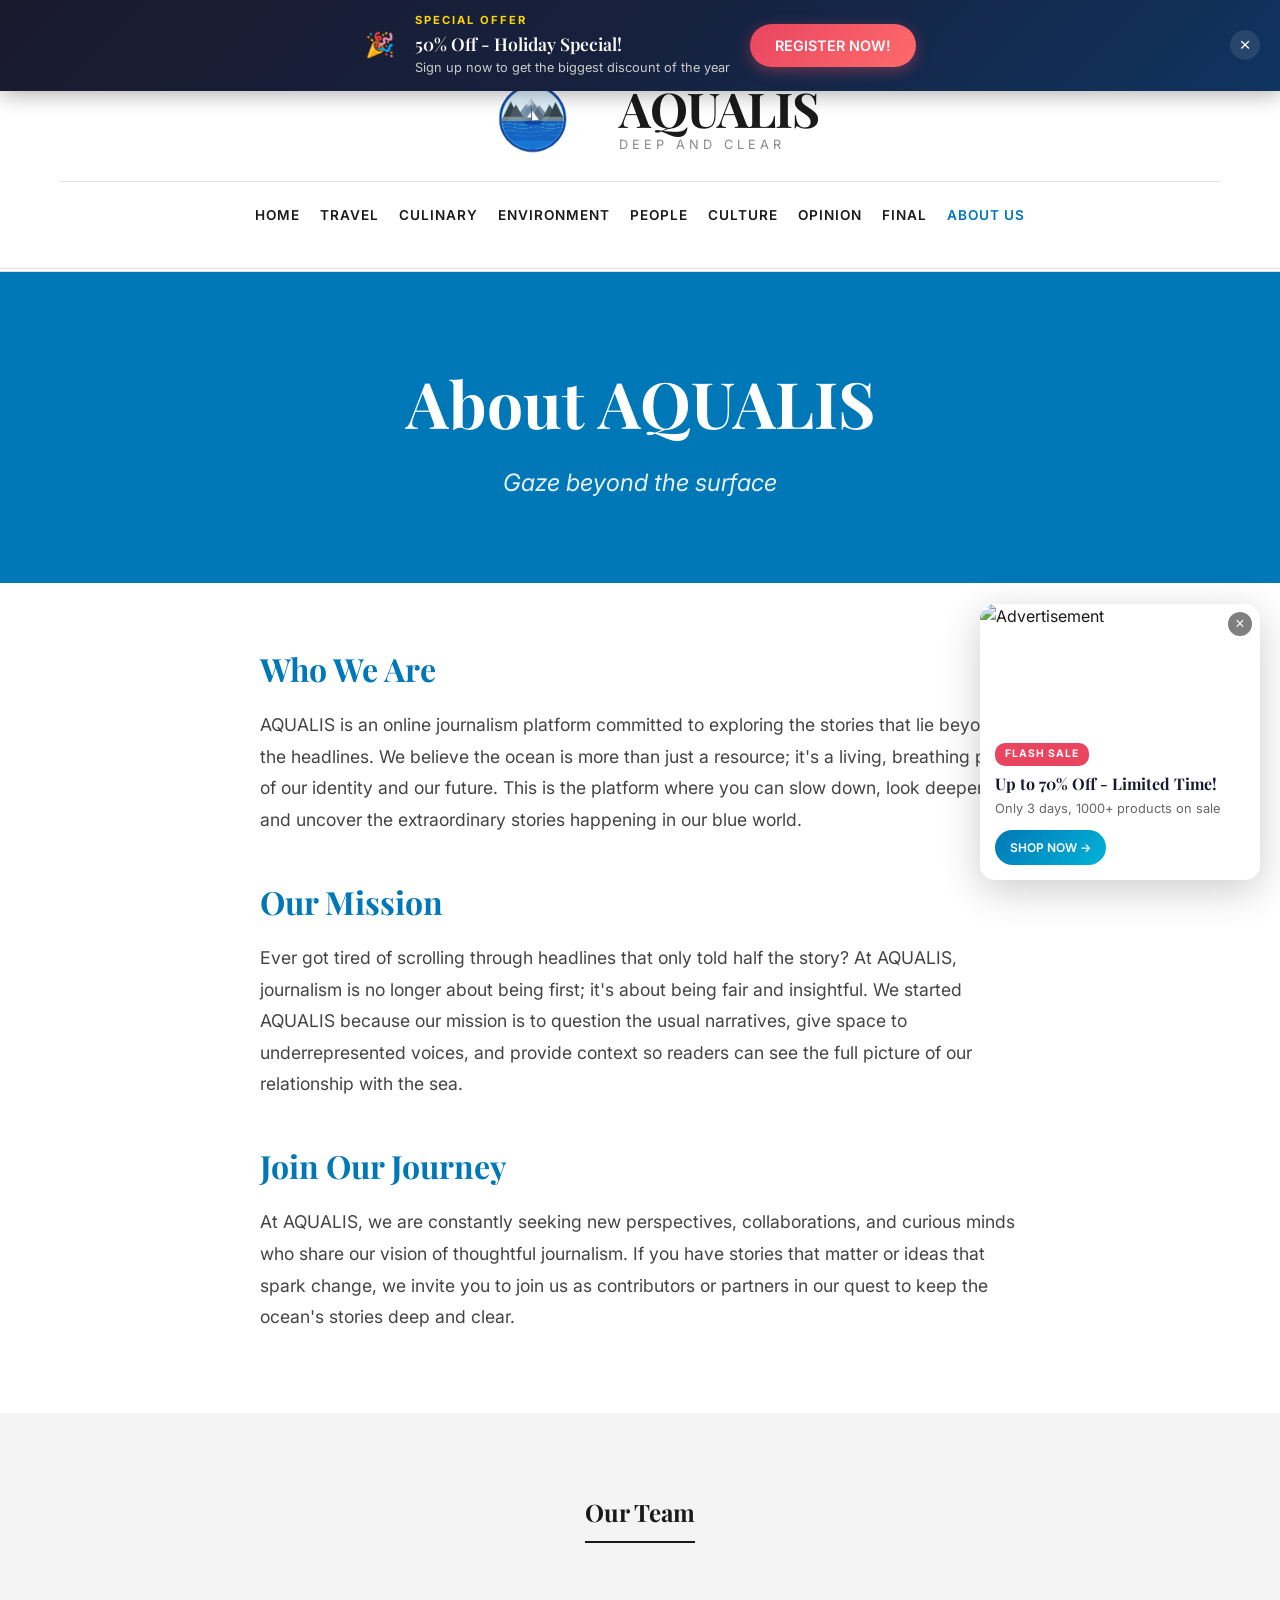
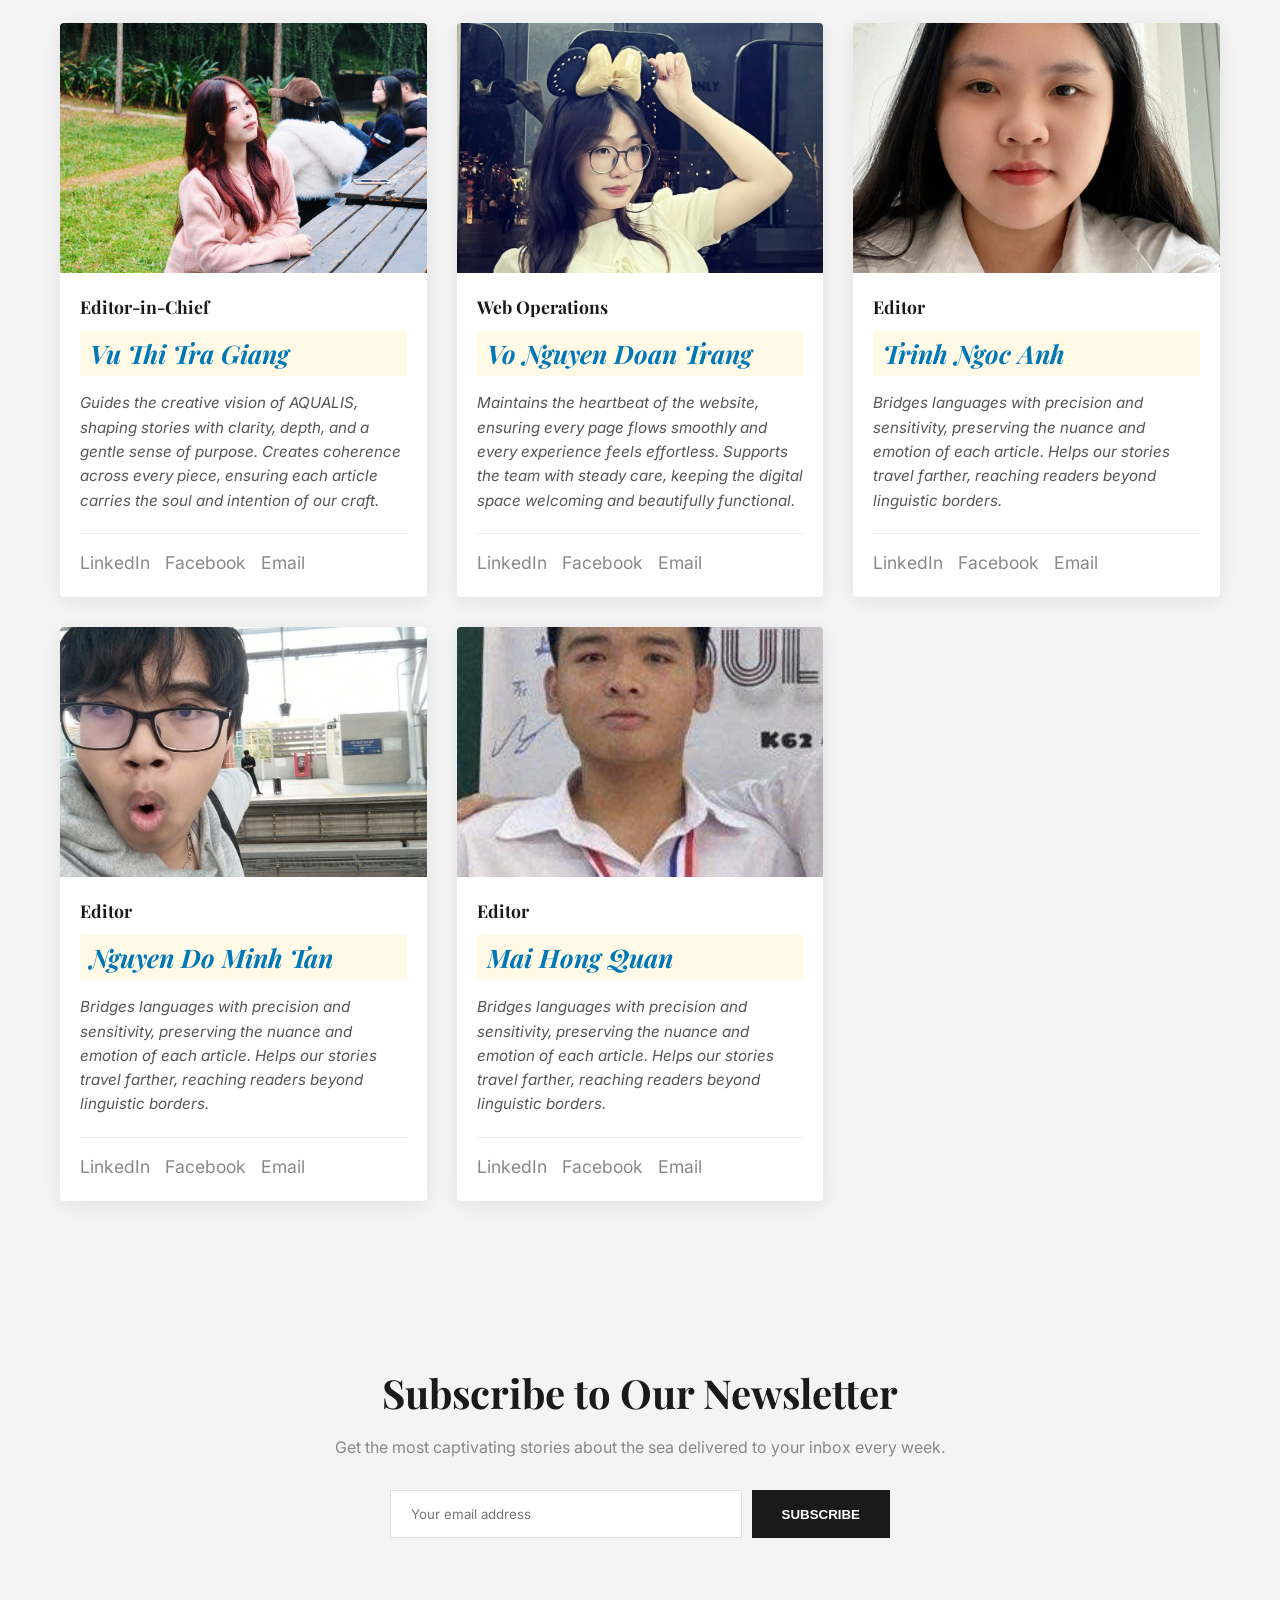
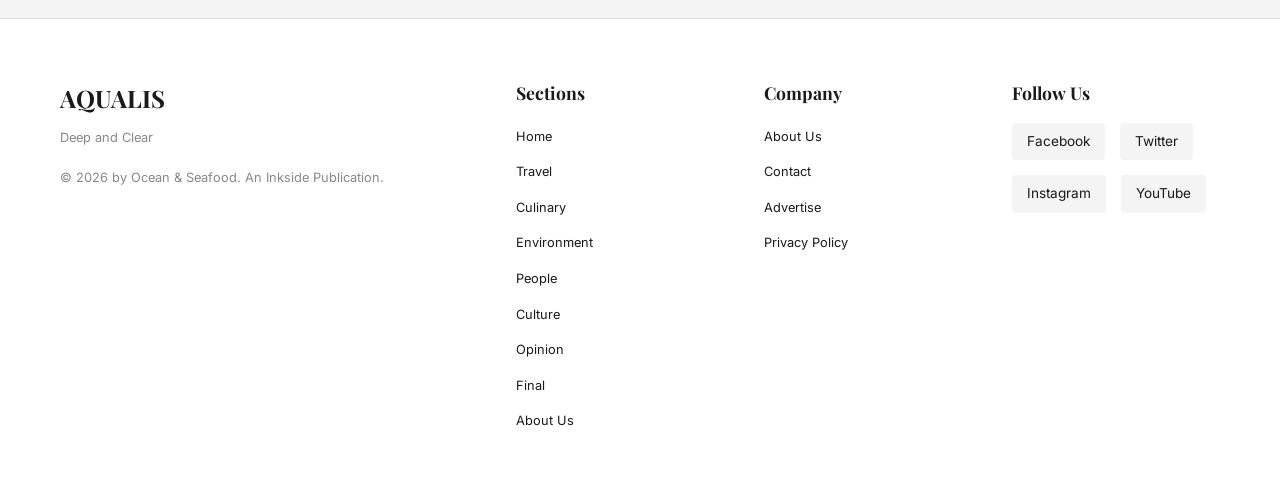
==== about.html @ 818fb588 "Initial commit" ====
<!DOCTYPE html>
<html lang="en">
<head>
    <meta charset="UTF-8">
    <meta name="viewport" content="width=device-width, initial-scale=1.0">
    <title>About Us | AQUALIS</title>
    <meta name="description" content="Learn about AQUALIS, our mission to explore the deep mysteries of the ocean, and the team behind the stories.">
    <link rel="preconnect" href="https://fonts.googleapis.com">
    <link rel="preconnect" href="https://fonts.gstatic.com" crossorigin>
    <link href="https://fonts.googleapis.com/css2?family=Inter:wght@300;400;600&family=Playfair+Display:ital,wght@0,400;0,700;1,400&display=swap" rel="stylesheet">
    <link rel="stylesheet" href="css/style.css">
    <link rel="stylesheet" href="css/ad-banner.css">
    <style>
        .about-hero {
            background-color: var(--accent-color);
            color: white;
            padding: 80px 0;
            text-align: center;
            margin-bottom: 60px;
        }
        .about-hero h1 {
            font-family: var(--font-serif);
            font-size: 4rem;
            margin-bottom: 10px;
        }
        .about-hero p {
            font-size: 1.5rem;
            opacity: 0.9;
            font-style: italic;
        }
        .about-content {
            max-width: 800px;
            margin: 0 auto 80px;
        }
        .about-section {
            margin-bottom: 40px;
        }
        .about-section h2 {
            font-family: var(--font-serif);
            font-size: 2rem;
            margin-bottom: 15px;
            color: var(--accent-color);
        }
        .about-section p {
            font-size: 1.1rem;
            line-height: 1.8;
            color: #444;
        }
        .team-section {
            background-color: var(--gray-light);
            padding: 80px 0;
            text-align: center;
        }
        .team-grid {
            display: grid;
            grid-template-columns: repeat(3, 1fr);
            gap: 30px;
            margin-top: 50px;
        }
        .team-card {
            background: white;
            padding: 0;
            border-radius: 4px;
            box-shadow: 0 4px 20px rgba(0,0,0,0.08);
            overflow: hidden;
            text-align: left;
            display: flex;
            flex-direction: column;
        }
        .team-image {
            width: 100%;
            height: 250px;
            border-radius: 0;
            margin: 0;
            border: none;
            overflow: hidden;
        }
        .team-image img {
            width: 100%;
            height: 100%;
            object-fit: cover;
            transition: transform 0.5s ease;
        }
        .team-card:hover .team-image img {
            transform: scale(1.05);
        }
        .team-info {
            padding: 20px;
            flex-grow: 1;
            display: flex;
            flex-direction: column;
        }
        .team-card .role {
            font-size: 1.1rem;
            font-weight: 700;
            color: #1a1a1a;
            margin-bottom: 10px;
            font-family: var(--font-serif);
        }
        .team-card .name {
            font-family: 'Playfair Display', serif;
            font-style: italic;
            font-size: 1.6rem;
            color: var(--accent-color);
            margin-bottom: 15px;
            background-color: #fff9e6;
            display: inline-block;
            padding: 2px 10px;
        }
        .team-card .description {
            font-size: 0.95rem;
            line-height: 1.6;
            color: #555;
            margin-bottom: 20px;
            font-style: italic;
        }
        .team-card .email {
            font-size: 0.85rem;
            color: var(--gray-medium);
            display: flex;
            align-items: center;
            gap: 8px;
            margin-top: 10px;
        }
        .team-social {
            display: flex;
            gap: 15px;
            margin-top: auto;
            padding-top: 15px;
            border-top: 1px solid #eee;
        }
        .team-social a {
            color: var(--gray-medium);
            font-size: 1.1rem;
            transition: color 0.3s;
        }
        .team-social a:hover {
            color: var(--accent-color);
        }

        @media (max-width: 992px) {
            .team-grid {
                grid-template-columns: repeat(2, 1fr);
            }
        }
        @media (max-width: 768px) {
            .team-grid {
                grid-template-columns: 1fr;
            }
        }
    </style>
</head>
<body>
    <!-- AD BANNER FLOATING TOP -->
    <div class="ad-banner-float" id="adBannerTop">
        <span class="ad-icon">🎉</span>
        <div class="ad-text">
            <span class="ad-tag">Special Offer</span>
            <span class="ad-headline">50% Off - Holiday Special!</span>
            <span class="ad-description">Sign up now to get the biggest discount of the year</span>
        </div>
        <a href="https://farmersmarket.vn/collections/vendors?q=ocean-food" target="_blank" class="ad-link">REGISTER NOW!</a>
        <button class="close-ad" onclick="document.getElementById('adBannerTop').style.display='none'">&times;</button>
    </div>

    <!-- ... top-bar and header remain same ... -->
    <div class="top-bar">
        <div class="container">
            <div class="date-time" id="current-date-time">
                May 5, 2026 | 10:10 AM
            </div>
            <div class="top-links">
                <a href="#">Log In</a>
                <a href="#">Subscribe</a>
            </div>
        </div>
    </div>

    <header>
        <div class="container">
            <div class="logo">
                <div class="logo-container">
                    <img src="logo.png" alt="AQUALIS Logo" class="logo-img">
                    <div class="logo-text">
                        <span class="logo-title">AQUALIS</span>
                        <span class="logo-subtitle">DEEP AND CLEAR</span>
                    </div>
                </div>
            </div>
            <nav id="main-nav">
                <ul>
                    <li><a href="index.html">HOME</a></li>
                    <li><a href="travel.html">TRAVEL</a></li>
                    <li><a href="culinary.html">CULINARY</a></li>
                    <li><a href="environment.html">ENVIRONMENT</a></li>
                    <li><a href="people.html">PEOPLE</a></li>
                    <li><a href="culture.html">CULTURE</a></li>
                    <li><a href="opinion.html">OPINION</a></li>
                    <li><a href="sea_seafood.html">FINAL</a></li>
                    <li><a href="about.html" class="active">ABOUT US</a></li>
                </ul>
            </nav>
        </div>
    </header>

    <main>
        <section class="about-hero">
            <div class="container">
                <h1>About AQUALIS</h1>
                <p>Gaze beyond the surface</p>
            </div>
        </section>

        <section class="container about-content">
            <div class="about-section">
                <h2>Who We Are</h2>
                <p>AQUALIS is an online journalism platform committed to exploring the stories that lie beyond the headlines. We believe the ocean is more than just a resource; it's a living, breathing part of our identity and our future. This is the platform where you can slow down, look deeper, and uncover the extraordinary stories happening in our blue world.</p>
            </div>

            <div class="about-section">
                <h2>Our Mission</h2>
                <p>Ever got tired of scrolling through headlines that only told half the story? At AQUALIS, journalism is no longer about being first; it's about being fair and insightful. We started AQUALIS because our mission is to question the usual narratives, give space to underrepresented voices, and provide context so readers can see the full picture of our relationship with the sea.</p>
            </div>

            <div class="about-section">
                <h2>Join Our Journey</h2>
                <p>At AQUALIS, we are constantly seeking new perspectives, collaborations, and curious minds who share our vision of thoughtful journalism. If you have stories that matter or ideas that spark change, we invite you to join us as contributors or partners in our quest to keep the ocean's stories deep and clear.</p>
            </div>
        </section>

        <section class="team-section">
            <div class="container">
                <h2 class="section-title">Our Team</h2>
                <div class="team-grid">
                    <!-- Member 1 -->
                    <div class="team-card">
                        <div class="team-image">
                            <img src="z7792811495625_8df5504dca3ac0a0e0105770a482c6fb.jpg" alt="Vu Thi Tra Giang">
                        </div>
                        <div class="team-info">
                            <p class="role">Editor-in-Chief</p>
                            <h3 class="name">Vu Thi Tra Giang</h3>
                            <p class="description">Guides the creative vision of AQUALIS, shaping stories with clarity, depth, and a gentle sense of purpose. Creates coherence across every piece, ensuring each article carries the soul and intention of our craft.</p>
                            <div class="team-social">
                                <a href="#" title="LinkedIn">LinkedIn</a>
                                <a href="#" title="Facebook">Facebook</a>
                                <a href="mailto:vuthitragiang@example.com" title="Email">Email</a>
                            </div>
                        </div>
                    </div>
                    <!-- Member 2 -->
                    <div class="team-card">
                        <div class="team-image">
                            <img src="z7792811489590_c745803e6c28c699e1d181a22738aabf.jpg" alt="Vo Nguyen Doan Trang">
                        </div>
                        <div class="team-info">
                            <p class="role">Web Operations</p>
                            <h3 class="name">Vo Nguyen Doan Trang</h3>
                            <p class="description">Maintains the heartbeat of the website, ensuring every page flows smoothly and every experience feels effortless. Supports the team with steady care, keeping the digital space welcoming and beautifully functional.</p>
                            <div class="team-social">
                                <a href="#" title="LinkedIn">LinkedIn</a>
                                <a href="#" title="Facebook">Facebook</a>
                                <a href="mailto:vonguyendoantrang@example.com" title="Email">Email</a>
                            </div>
                        </div>
                    </div>
                    <!-- Member 3 -->
                    <div class="team-card">
                        <div class="team-image">
                            <img src="z7792811481584_265d3a0960df9849e5de818de64fdc76.jpg" alt="Trinh Ngoc Anh">
                        </div>
                        <div class="team-info">
                            <p class="role">Editor</p>
                            <h3 class="name">Trinh Ngoc Anh</h3>
                            <p class="description">Bridges languages with precision and sensitivity, preserving the nuance and emotion of each article. Helps our stories travel farther, reaching readers beyond linguistic borders.</p>
                            <div class="team-social">
                                <a href="#" title="LinkedIn">LinkedIn</a>
                                <a href="#" title="Facebook">Facebook</a>
                                <a href="mailto:trinhngocanh@example.com" title="Email">Email</a>
                            </div>
                        </div>
                    </div>
                    <!-- Member 4 -->
                    <div class="team-card">
                        <div class="team-image">
                            <img src="z7792811438006_f6ef20c4a34c73f26a1d4018d95a0bab.jpg" alt="Nguyen Do Minh Tan">
                        </div>
                        <div class="team-info">
                            <p class="role">Editor</p>
                            <h3 class="name">Nguyen Do Minh Tan</h3>
                            <p class="description">Bridges languages with precision and sensitivity, preserving the nuance and emotion of each article. Helps our stories travel farther, reaching readers beyond linguistic borders.</p>
                            <div class="team-social">
                                <a href="#" title="LinkedIn">LinkedIn</a>
                                <a href="#" title="Facebook">Facebook</a>
                                <a href="mailto:nguyendominhtan1008@gmail.com" title="Email">Email</a>
                            </div>
                        </div>
                    </div>
                    <!-- Member 5 -->
                    <div class="team-card">
                        <div class="team-image">
                            <img src="z7792811382922_4a0a0a67592ca86f84fe98f13cdc219f.jpg" alt="Mai Hong Quan">
                        </div>
                        <div class="team-info">
                            <p class="role">Editor</p>
                            <h3 class="name">Mai Hong Quan</h3>
                            <p class="description">Bridges languages with precision and sensitivity, preserving the nuance and emotion of each article. Helps our stories travel farther, reaching readers beyond linguistic borders.</p>
                            <div class="team-social">
                                <a href="#" title="LinkedIn">LinkedIn</a>
                                <a href="#" title="Facebook">Facebook</a>
                                <a href="mailto:Godiemadafaka9@gmail.com" title="Email">Email</a>
                            </div>
                        </div>
                    </div>
                </div>
            </div>
        </section>
    </main>

    <section class="newsletter">
        <div class="container">
            <h3>Subscribe to Our Newsletter</h3>
            <p>Get the most captivating stories about the sea delivered to your inbox every week.</p>
            <form id="subscribe-form">
                <input type="email" placeholder="Your email address" required>
                <button type="submit">SUBSCRIBE</button>
            </form>
        </div>
    </section>

    <footer>
        <div class="container">
            <div class="footer-grid">
                <div class="footer-about">
                    <h2>AQUALIS</h2>
                    <p>Deep and Clear</p>
                    <p class="copyright">© 2026 by Ocean & Seafood. An Inkside Publication.</p>
                </div>
                <div class="footer-nav">
                    <h4>Sections</h4>
                    <ul>
                        <li><a href="index.html">Home</a></li>
                        <li><a href="travel.html">Travel</a></li>
                        <li><a href="culinary.html">Culinary</a></li>
                        <li><a href="environment.html">Environment</a></li>
                        <li><a href="people.html">People</a></li>
                        <li><a href="culture.html">Culture</a></li>
                        <li><a href="opinion.html">Opinion</a></li>
                        <li><a href="sea_seafood.html">Final</a></li>
                        <li><a href="about.html">About Us</a></li>
                    </ul>
                </div>
                <div class="footer-nav">
                    <h4>Company</h4>
                    <ul>
                        <li><a href="about.html">About Us</a></li>
                        <li><a href="#">Contact</a></li>
                        <li><a href="#">Advertise</a></li>
                        <li><a href="#">Privacy Policy</a></li>
                    </ul>
                </div>
                <div class="footer-social">
                    <h4>Follow Us</h4>
                    <div class="social-links">
                        <a href="#">Facebook</a>
                        <a href="#">Twitter</a>
                        <a href="#">Instagram</a>
                        <a href="#">YouTube</a>
                    </div>
                </div>
            </div>
        </div>
    </footer>

    <!-- FLOATING AD CARD -->
    <div class="ad-floating-card" id="adFloatingCard">
        <button class="close-card" onclick="document.getElementById('adFloatingCard').style.display='none'">&times;</button>
        <img src="https://images.unsplash.com/photo-1507525428034-b723cf961d3e?w=500&q=80" alt="Advertisement" class="ad-card-image">
        <div class="ad-card-content">
            <span class="ad-card-label">Flash Sale</span>
            <h4 class="ad-card-title">Up to 70% Off - Limited Time!</h4>
            <p class="ad-card-text">Only 3 days, 1000+ products on sale</p>
            <a href="https://farmersmarket.vn/collections/vendors?q=ocean-food" target="_blank" class="ad-card-cta">SHOP NOW →</a>
        </div>
    </div>

    <script src="script.js"></script>
</body>
</html>
---- css/style.css ----
/* ==========================================
   BASE STYLES - Shared across all pages
   ========================================== */

:root {
    --bg-color: #ffffff;
    --text-color: #1a1a1a;
    --accent-color: #0077b6;
    --gray-light: #f4f4f4;
    --gray-medium: #888888;
    --border-color: #e0e0e0;
    --font-serif: 'Playfair Display', serif;
    --font-sans: 'Inter', sans-serif;
}

* {
    margin: 0;
    padding: 0;
    box-sizing: border-box;
}

body {
    font-family: var(--font-sans);
    background-color: var(--bg-color);
    color: var(--text-color);
    line-height: 1.6;
    overflow-x: hidden;
}

.container {
    max-width: 1200px;
    margin: 0 auto;
    padding: 0 20px;
}

a {
    text-decoration: none;
    color: inherit;
    transition: color 0.3s ease;
}

a:hover {
    color: var(--accent-color);
}

img {
    width: 100%;
    height: auto;
    display: block;
}

ul {
    list-style: none;
}

/* Top Bar */
.top-bar {
    border-bottom: 1px solid var(--border-color);
    padding: 10px 0;
    font-size: 0.8rem;
    text-transform: uppercase;
    letter-spacing: 1px;
}

.top-bar .container {
    display: flex;
    justify-content: space-between;
}

.top-links a {
    margin-left: 20px;
}

/* Header */
header {
    padding: 40px 0;
    border-bottom: 4px double var(--border-color);
    text-align: center;
}

.logo h1 {
    font-family: var(--font-serif);
    font-size: 4rem;
    font-weight: 700;
    letter-spacing: -2px;
    margin-bottom: 5px;
}

.logo h1 a {
    color: var(--text-color);
}

.logo h1 a:hover {
    color: var(--accent-color);
}

.logo img {
    max-height: 80px;
    width: auto;
}

.logo .subtitle {
    font-size: 0.9rem;
    letter-spacing: 4px;
    color: var(--gray-medium);
    margin-bottom: 30px;
}

.logo-container {
    display: flex;
    align-items: center;
    justify-content: center;
    gap: 15px;
    margin-bottom: 20px;
}

.logo-img {
    height: 100px;
    width: auto;
}

.logo-text {
    display: flex;
    flex-direction: column;
    align-items: flex-start;
    text-align: left;
}

.logo-title {
    font-family: var(--font-serif);
    font-size: 3rem;
    font-weight: 700;
    line-height: 0.9;
    letter-spacing: -1px;
    color: var(--text-color);
}

.logo-subtitle {
    font-family: var(--font-sans);
    font-size: 0.8rem;
    font-weight: 400;
    letter-spacing: 4px;
    color: var(--gray-medium);
    margin-top: 5px;
}

nav ul {
    list-style: none;
    display: flex;
    justify-content: center;
    gap: 20px;
    border-top: 1px solid var(--border-color);
    padding-top: 20px;
    flex-wrap: wrap;
}

nav ul li a {
    font-size: 0.85rem;
    font-weight: 600;
    letter-spacing: 1px;
}

nav ul li a.active {
    color: var(--accent-color);
}

nav ul li a:hover {
    color: var(--accent-color);
}

/* Hero Section */
.hero {
    padding: 40px 0;
}

.featured-main {
    display: grid;
    grid-template-columns: 1.5fr 1fr;
    gap: 40px;
    align-items: center;
}

.image-wrapper {
    overflow: hidden;
    position: relative;
    background: #f0f0f0;
}

.image-wrapper img {
    width: 100%;
    height: 100%;
    object-fit: cover;
    transition: transform 0.8s cubic-bezier(0.2, 1, 0.3, 1);
}

.image-wrapper:hover img {
    transform: scale(1.05);
}

.featured-main h2 {
    font-family: var(--font-serif);
    font-size: 2.8rem;
    line-height: 1.1;
    margin: 15px 0;
}

.featured-main h2 a:hover {
    color: var(--accent-color);
}

.category {
    font-weight: 600;
    font-size: 0.75rem;
    color: var(--accent-color);
    letter-spacing: 2px;
    text-transform: uppercase;
}

.meta {
    font-size: 0.85rem;
    color: var(--gray-medium);
    margin-bottom: 15px;
}

.excerpt {
    font-size: 1.05rem;
    color: #444;
}

.read-more {
    display: inline-block;
    margin-top: 20px;
    font-weight: 600;
    color: var(--accent-color);
}

.read-more:hover {
    text-decoration: underline;
}

/* Section Title */
.section-title {
    font-family: var(--font-serif);
    font-size: 1.5rem;
    margin-bottom: 30px;
    padding-bottom: 10px;
    border-bottom: 2px solid var(--text-color);
    display: inline-block;
}

/* News Item */
.news-item {
    display: flex;
    gap: 20px;
    margin-bottom: 40px;
}

.news-item .image-wrapper {
    flex: 0 0 200px;
    height: 150px;
}

.news-item h4 {
    font-family: var(--font-serif);
    font-size: 1.4rem;
    line-height: 1.3;
    margin: 10px 0;
}

.news-item h4 a:hover {
    color: var(--accent-color);
}

.news-item .summary {
    font-size: 0.95rem;
    color: var(--gray-medium);
    margin-top: 10px;
}

/* Newsletter */
.newsletter {
    background-color: var(--gray-light);
    padding: 80px 0;
    text-align: center;
}

.newsletter h3 {
    font-family: var(--font-serif);
    font-size: 2.5rem;
    margin-bottom: 10px;
}

.newsletter p {
    margin-bottom: 30px;
    color: var(--gray-medium);
}

#subscribe-form {
    display: flex;
    justify-content: center;
    gap: 10px;
    max-width: 500px;
    margin: 0 auto;
}

#subscribe-form input {
    flex: 1;
    padding: 15px 20px;
    border: 1px solid var(--border-color);
    font-family: var(--font-sans);
}

#subscribe-form button {
    padding: 15px 30px;
    background-color: var(--text-color);
    color: white;
    border: none;
    font-weight: 600;
    cursor: pointer;
    transition: background 0.3s;
}

#subscribe-form button:hover {
    background-color: var(--accent-color);
}

/* Footer */
footer {
    padding: 60px 0;
    border-top: 1px solid var(--border-color);
}

.footer-grid {
    display: grid;
    grid-template-columns: 2fr 1fr 1fr 1fr;
    gap: 40px;
}

.footer-about h2 {
    font-family: var(--font-serif);
    font-size: 1.5rem;
    margin-bottom: 10px;
}

.footer-about p {
    font-size: 0.8rem;
    color: var(--gray-medium);
}

.footer-about .copyright {
    margin-top: 20px;
    font-size: 0.8rem;
    color: var(--gray-medium);
}

.footer-nav h4,
.footer-social h4 {
    font-family: var(--font-serif);
    font-size: 1.1rem;
    margin-bottom: 15px;
}

.footer-nav ul {
    list-style: none;
}

.footer-nav ul li {
    margin-bottom: 10px;
}

.footer-nav ul li a {
    font-size: 0.8rem;
}

.footer-nav ul li a:hover {
    color: var(--accent-color);
}

.social-links {
    display: flex;
    gap: 15px;
    flex-wrap: wrap;
}

.social-links a {
    padding: 8px 15px;
    background: var(--gray-light);
    border-radius: 4px;
    font-size: 0.85rem;
    transition: all 0.3s;
}

.social-links a:hover {
    background: var(--accent-color);
    color: white;
}

/* Section Intro */
.section-intro {
    text-align: center;
    padding: 60px 0;
    border-bottom: 1px solid var(--border-color);
    margin-bottom: 60px;
}

.section-main-title {
    font-family: var(--font-serif);
    font-size: 3rem;
    margin-bottom: 20px;
    letter-spacing: -1px;
}

.section-intro p {
    font-size: 1.2rem;
    color: var(--gray-medium);
    max-width: 800px;
    margin: 0 auto;
    line-height: 1.8;
}

/* Read Link */
.read-link {
    color: var(--accent-color);
    font-weight: 600;
    font-size: 0.9rem;
    display: inline-block;
}

.read-link:hover {
    text-decoration: underline;
}

/* Article View - Shared across all pages */
#article-view {
    padding-bottom: 60px;
}

.article-detail {
    padding: 60px 0;
    max-width: 800px;
    margin: 0 auto;
}

.article-header {
    text-align: center;
    margin-bottom: 50px;
}

.article-header h1 {
    font-family: var(--font-serif);
    font-size: 3.5rem;
    line-height: 1.1;
    margin: 20px 0;
}

.article-meta {
    font-size: 0.9rem;
    color: var(--gray-medium);
    text-transform: uppercase;
    letter-spacing: 1px;
}

.article-hero-image {
    margin-top: 40px;
    height: 500px;
    overflow: hidden;
}

.article-hero-image img {
    width: 100%;
    height: 100%;
    object-fit: cover;
}

.article-body {
    font-size: 1.2rem;
    line-height: 1.8;
    color: #333;
}

.article-body p {
    margin-bottom: 30px;
}

.article-body .lead {
    font-size: 1.5rem;
    font-weight: 300;
    color: #111;
    border-left: 4px solid var(--accent-color);
    padding-left: 30px;
    margin-bottom: 40px;
}

.article-body h3 {
    font-family: var(--font-serif);
    font-size: 2rem;
    margin: 40px 0 20px;
}

.article-body blockquote {
    font-family: var(--font-serif);
    font-style: italic;
    font-size: 1.8rem;
    line-height: 1.4;
    margin: 50px 0;
    color: var(--accent-color);
    text-align: center;
    padding: 0 40px;
}

.article-gallery {
    display: grid;
    grid-template-columns: 1fr 1fr;
    gap: 20px;
    margin: 50px 0;
}

.article-gallery img {
    width: 100%;
    height: 300px;
    object-fit: cover;
}

.article-footer {
    padding: 40px 0;
    border-top: 1px solid var(--border-color);
    border-bottom: 1px solid var(--border-color);
    margin-bottom: 60px;
    display: flex;
    justify-content: space-between;
    align-items: center;
}

.tags span {
    display: inline-block;
    background: var(--gray-light);
    padding: 5px 15px;
    font-size: 0.8rem;
    margin-right: 10px;
    border-radius: 20px;
}

.share-buttons {
    display: flex;
    align-items: center;
    gap: 15px;
}

.share-buttons p {
    margin-bottom: 0;
}

.share-buttons button {
    padding: 8px 15px;
    border: 1px solid var(--border-color);
    background: none;
    cursor: pointer;
    font-size: 0.8rem;
    transition: all 0.3s;
}

.share-buttons button:hover {
    background: var(--accent-color);
    color: white;
    border-color: var(--accent-color);
}

/* Comments Section */
.comments-section {
    padding-top: 40px;
}

.comments-section h3 {
    font-family: var(--font-serif);
    font-size: 2rem;
    margin-bottom: 30px;
}

.comment-list {
    margin-bottom: 50px;
}

.comment {
    padding: 20px;
    border-bottom: 1px solid #eee;
}

.comment-header {
    display: flex;
    justify-content: space-between;
    margin-bottom: 10px;
}

.username {
    font-weight: 600;
    font-size: 0.9rem;
}

.comment-header .date {
    font-size: 0.8rem;
    color: var(--gray-medium);
}

.comment-text {
    font-size: 0.95rem;
    line-height: 1.6;
}

.add-comment {
    background: var(--gray-light);
    padding: 40px;
}

.add-comment h4 {
    font-family: var(--font-serif);
    font-size: 1.5rem;
    margin-bottom: 20px;
}

.form-group {
    margin-bottom: 20px;
}

.form-group input, 
.form-group textarea {
    width: 100%;
    padding: 15px;
    border: 1px solid var(--border-color);
    font-family: var(--font-sans);
    font-size: 1rem;
}

.form-group input:focus,
.form-group textarea:focus {
    outline: none;
    border-color: var(--accent-color);
}

.btn-submit {
    background: var(--text-color);
    color: white;
    padding: 15px 30px;
    border: none;
    font-weight: 600;
    cursor: pointer;
    transition: background 0.3s;
}

.btn-submit:hover {
    background: var(--accent-color);
}

/* Article View Responsive */
@media (max-width: 768px) {
    .article-header h1 {
        font-size: 2.5rem;
    }
    
    .article-gallery {
        grid-template-columns: 1fr;
    }
    
    .article-footer {
        flex-direction: column;
        gap: 20px;
        align-items: flex-start;
    }
}

@media (max-width: 600px) {
    .article-body blockquote {
        font-size: 1.3rem;
        padding: 0 20px;
    }
}

/* Utility */
.hidden {
    display: none !important;
}

/* Responsive */
@media (max-width: 992px) {
    .footer-grid {
        grid-template-columns: 1fr 1fr;
    }
    
    .footer-about {
        grid-column: span 2;
    }
}

@media (max-width: 768px) {
    .logo h1 {
        font-size: 2.5rem;
    }
    
    nav ul {
        gap: 15px;
        flex-wrap: wrap;
    }
    
    nav ul li a {
        font-size: 0.75rem;
    }
    
    .footer-grid {
        grid-template-columns: 1fr;
        gap: 30px;
    }
    
    .footer-about {
        grid-column: span 1;
    }
    
    .social-links {
        justify-content: flex-start;
    }
}

@media (max-width: 600px) {
    .featured-main {
        grid-template-columns: 1fr;
    }
    
    .footer-grid {
        grid-template-columns: 1fr;
    }
}
---- css/ad-banner.css ----
/* ==========================================
   AD BANNER STYLES - Shared across all pages
   ========================================== */

/* Floating Ad Banner (Top) */
.ad-banner-float {
    position: fixed;
    top: 0;
    left: 0;
    width: 100%;
    z-index: 9999;
    background: linear-gradient(135deg, #1a1a2e 0%, #16213e 50%, #0f3460 100%);
    color: white;
    padding: 12px 20px;
    display: flex;
    align-items: center;
    justify-content: center;
    gap: 20px;
    box-shadow: 0 4px 20px rgba(0, 0, 0, 0.3);
    animation: slideDown 0.5s ease-out;
}

@keyframes slideDown {
    from {
        transform: translateY(-100%);
        opacity: 0;
    }
    to {
        transform: translateY(0);
        opacity: 1;
    }
}

.ad-banner-float .ad-icon {
    font-size: 1.5rem;
    animation: pulse 2s infinite;
}

@keyframes pulse {
    0%, 100% { transform: scale(1); }
    50% { transform: scale(1.1); }
}

.ad-banner-float .ad-text {
    display: flex;
    flex-direction: column;
    align-items: flex-start;
}

.ad-banner-float .ad-tag {
    font-size: 0.7rem;
    color: #ffd700;
    text-transform: uppercase;
    letter-spacing: 2px;
    font-weight: 700;
}

.ad-banner-float .ad-headline {
    font-family: 'Playfair Display', serif;
    font-size: 1.1rem;
    font-weight: 600;
}

.ad-banner-float .ad-description {
    font-size: 0.8rem;
    color: #ccc;
    max-width: 500px;
}

.ad-banner-float .ad-link {
    background: linear-gradient(135deg, #e94560 0%, #ff6b6b 100%);
    color: white;
    padding: 10px 25px;
    border-radius: 25px;
    font-weight: 600;
    font-size: 0.9rem;
    text-decoration: none;
    transition: all 0.3s ease;
    box-shadow: 0 4px 15px rgba(233, 69, 96, 0.4);
    white-space: nowrap;
}

.ad-banner-float .ad-link:hover {
    transform: translateY(-2px);
    box-shadow: 0 6px 20px rgba(233, 69, 96, 0.6);
    background: linear-gradient(135deg, #ff6b6b 0%, #e94560 100%);
}

.ad-banner-float .close-ad {
    position: absolute;
    right: 20px;
    top: 50%;
    transform: translateY(-50%);
    background: rgba(255, 255, 255, 0.1);
    border: none;
    color: white;
    width: 30px;
    height: 30px;
    border-radius: 50%;
    cursor: pointer;
    font-size: 1.2rem;
    display: flex;
    align-items: center;
    justify-content: center;
    transition: all 0.3s ease;
}

.ad-banner-float .close-ad:hover {
    background: rgba(255, 255, 255, 0.2);
    transform: translateY(-50%) rotate(90deg);
}

/* Floating Ad Card (Bottom Right Corner) */
.ad-floating-card {
    position: fixed;
    bottom: 20px;
    right: 20px;
    width: 280px;
    background: white;
    border-radius: 15px;
    box-shadow: 0 10px 40px rgba(0, 0, 0, 0.2);
    overflow: hidden;
    z-index: 9998;
    animation: slideUp 0.5s ease-out;
    cursor: pointer;
}

@keyframes slideUp {
    from {
        transform: translateY(100%);
        opacity: 0;
    }
    to {
        transform: translateY(0);
        opacity: 1;
    }
}

.ad-floating-card:hover {
    transform: scale(1.02);
    box-shadow: 0 15px 50px rgba(0, 0, 0, 0.3);
}

.ad-floating-card .ad-card-image {
    width: 100%;
    height: 120px;
    object-fit: cover;
}

.ad-floating-card .ad-card-content {
    padding: 15px;
}

.ad-floating-card .ad-card-label {
    display: inline-block;
    background: #e94560;
    color: white;
    padding: 3px 10px;
    border-radius: 10px;
    font-size: 0.65rem;
    font-weight: 700;
    text-transform: uppercase;
    letter-spacing: 1px;
    margin-bottom: 8px;
}

.ad-floating-card .ad-card-title {
    font-family: 'Playfair Display', serif;
    font-size: 1rem;
    font-weight: 700;
    margin-bottom: 5px;
    color: #1a1a2e;
    line-height: 1.3;
}

.ad-floating-card .ad-card-text {
    font-size: 0.8rem;
    color: #666;
    margin-bottom: 10px;
}

.ad-floating-card .ad-card-cta {
    display: inline-block;
    background: linear-gradient(135deg, #0077b6 0%, #00b4d8 100%);
    color: white;
    padding: 8px 15px;
    border-radius: 20px;
    font-size: 0.75rem;
    font-weight: 600;
    text-decoration: none;
    transition: all 0.3s ease;
}

.ad-floating-card .ad-card-cta:hover {
    transform: scale(1.05);
}

.ad-floating-card .close-card {
    position: absolute;
    top: 8px;
    right: 8px;
    background: rgba(0, 0, 0, 0.5);
    border: none;
    color: white;
    width: 24px;
    height: 24px;
    border-radius: 50%;
    cursor: pointer;
    font-size: 1rem;
    display: flex;
    align-items: center;
    justify-content: center;
    transition: all 0.3s ease;
}

.ad-floating-card .close-card:hover {
    background: rgba(0, 0, 0, 0.8);
    transform: scale(1.1);
}

/* Inline Ad Banner */
.ad-inline-banner {
    margin: 40px 0;
    padding: 30px;
    background: linear-gradient(135deg, #667eea 0%, #764ba2 100%);
    border-radius: 15px;
    display: flex;
    align-items: center;
    justify-content: space-between;
    gap: 30px;
    position: relative;
    overflow: hidden;
}

.ad-inline-banner::before {
    content: '';
    position: absolute;
    top: -50%;
    left: -50%;
    width: 200%;
    height: 200%;
    background: radial-gradient(circle, rgba(255,255,255,0.1) 0%, transparent 70%);
    animation: shimmer 3s infinite;
}

@keyframes shimmer {
    0% { transform: translate(-30%, -30%); }
    100% { transform: translate(30%, 30%); }
}

.ad-inline-banner .ad-inline-content {
    position: relative;
    z-index: 1;
    flex: 1;
}

.ad-inline-banner .ad-inline-tag {
    display: inline-block;
    background: rgba(255, 255, 255, 0.2);
    color: white;
    padding: 5px 15px;
    border-radius: 20px;
    font-size: 0.75rem;
    font-weight: 700;
    text-transform: uppercase;
    letter-spacing: 2px;
    margin-bottom: 10px;
}

.ad-inline-banner .ad-inline-title {
    font-family: 'Playfair Display', serif;
    font-size: 1.5rem;
    color: white;
    margin-bottom: 8px;
}

.ad-inline-banner .ad-inline-desc {
    font-size: 0.9rem;
    color: rgba(255, 255, 255, 0.8);
}

.ad-inline-banner .ad-inline-btn {
    position: relative;
    z-index: 1;
    background: white;
    color: #764ba2;
    padding: 12px 30px;
    border-radius: 30px;
    font-weight: 700;
    text-decoration: none;
    transition: all 0.3s ease;
    white-space: nowrap;
}

.ad-inline-banner .ad-inline-btn:hover {
    transform: translateY(-3px);
    box-shadow: 0 10px 30px rgba(0, 0, 0, 0.2);
}

/* Sidebar Ad */
.ad-sidebar {
    margin: 30px 0;
    padding: 20px;
    background: #f8f9fa;
    border: 2px dashed #dee2e6;
    border-radius: 10px;
    text-align: center;
}

.ad-sidebar .ad-sidebar-label {
    font-size: 0.7rem;
    color: #999;
    text-transform: uppercase;
    letter-spacing: 2px;
    margin-bottom: 15px;
}

.ad-sidebar .ad-sidebar-link {
    display: block;
    background: linear-gradient(135deg, #11998e 0%, #38ef7d 100%);
    color: white;
    padding: 15px 20px;
    border-radius: 10px;
    font-weight: 600;
    text-decoration: none;
    transition: all 0.3s ease;
    margin-bottom: 10px;
}

.ad-sidebar .ad-sidebar-link:hover {
    transform: scale(1.03);
    box-shadow: 0 5px 20px rgba(56, 239, 125, 0.4);
}

.ad-sidebar .ad-sidebar-text {
    font-size: 0.8rem;
    color: #666;
}

/* Responsive */
@media (max-width: 768px) {
    .ad-banner-float {
        flex-direction: column;
        text-align: center;
        padding: 15px;
        gap: 10px;
    }
    
    .ad-banner-float .ad-text {
        align-items: center;
    }
    
    .ad-banner-float .ad-description {
        display: none;
    }
    
    .ad-banner-float .close-ad {
        position: static;
        transform: none;
        margin-top: 10px;
    }
    
    .ad-floating-card {
        width: 250px;
        bottom: 10px;
        right: 10px;
    }
    
    .ad-inline-banner {
        flex-direction: column;
        text-align: center;
    }
}
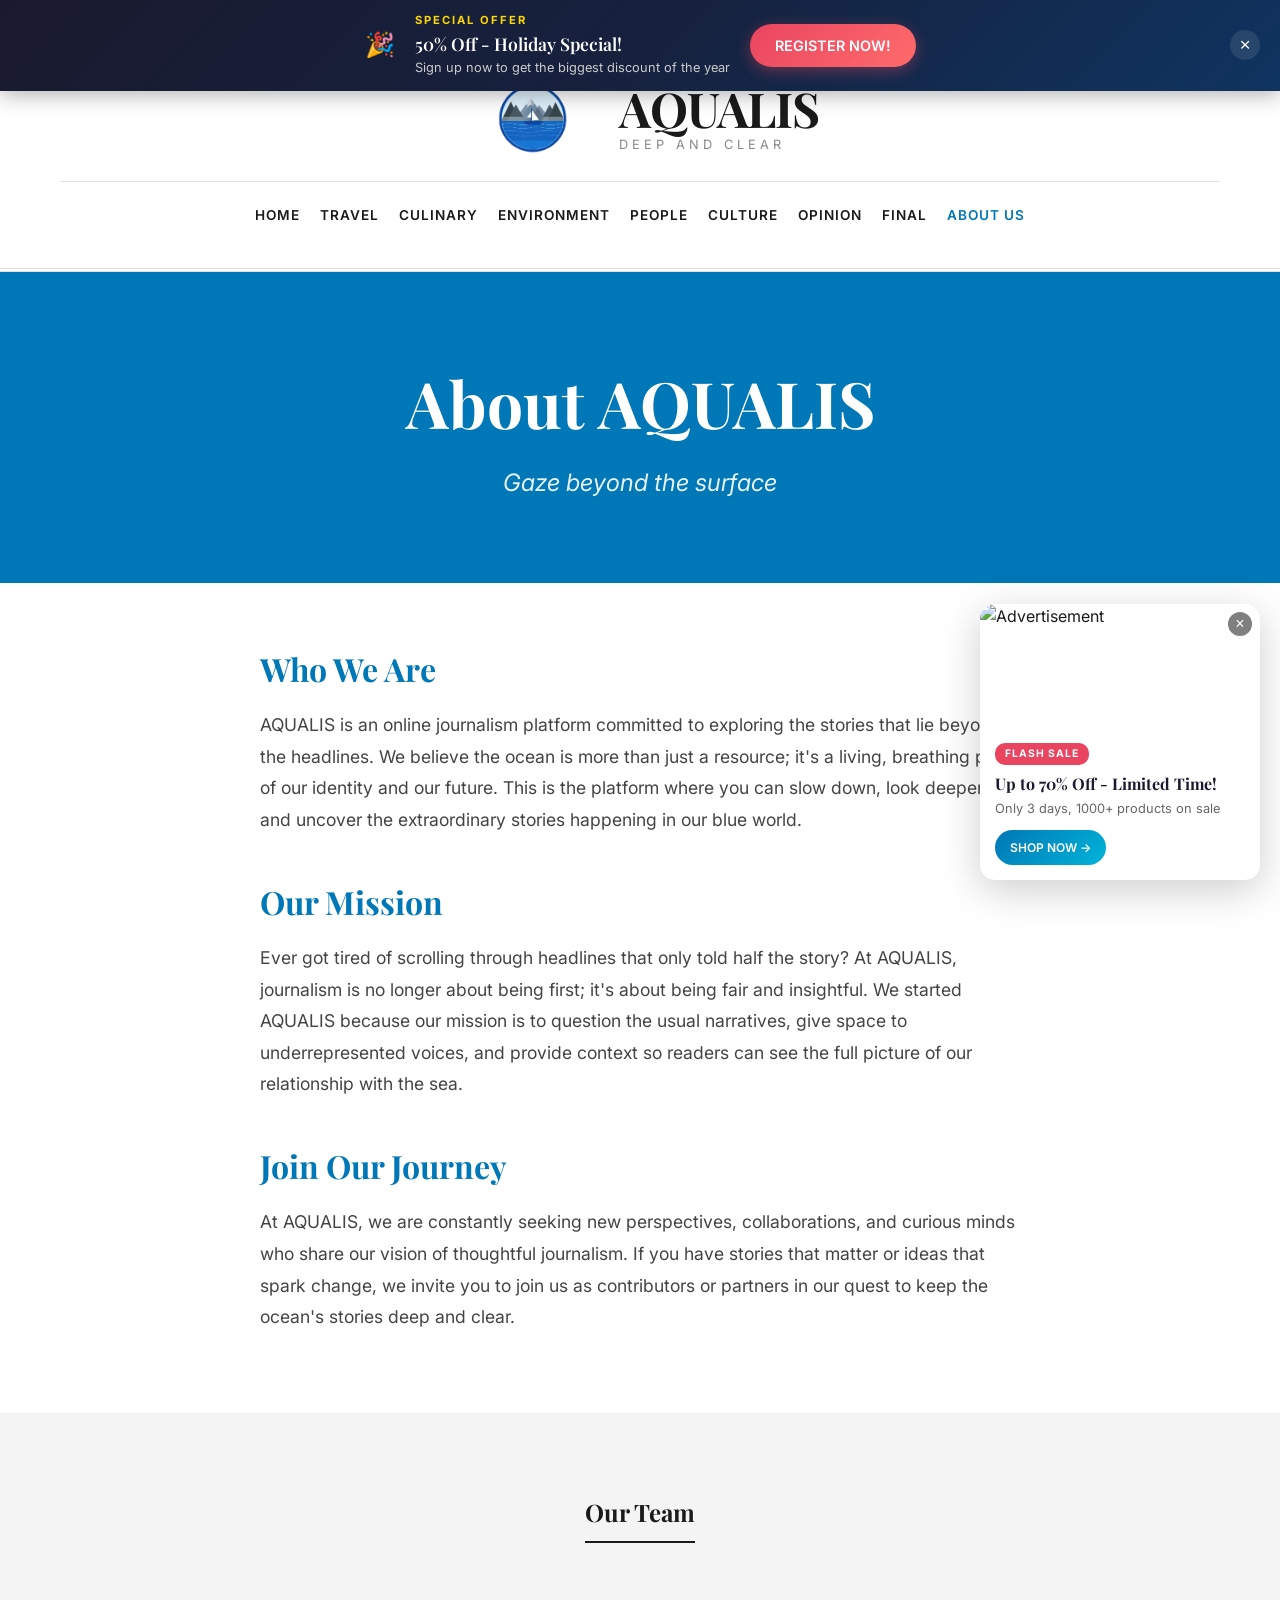
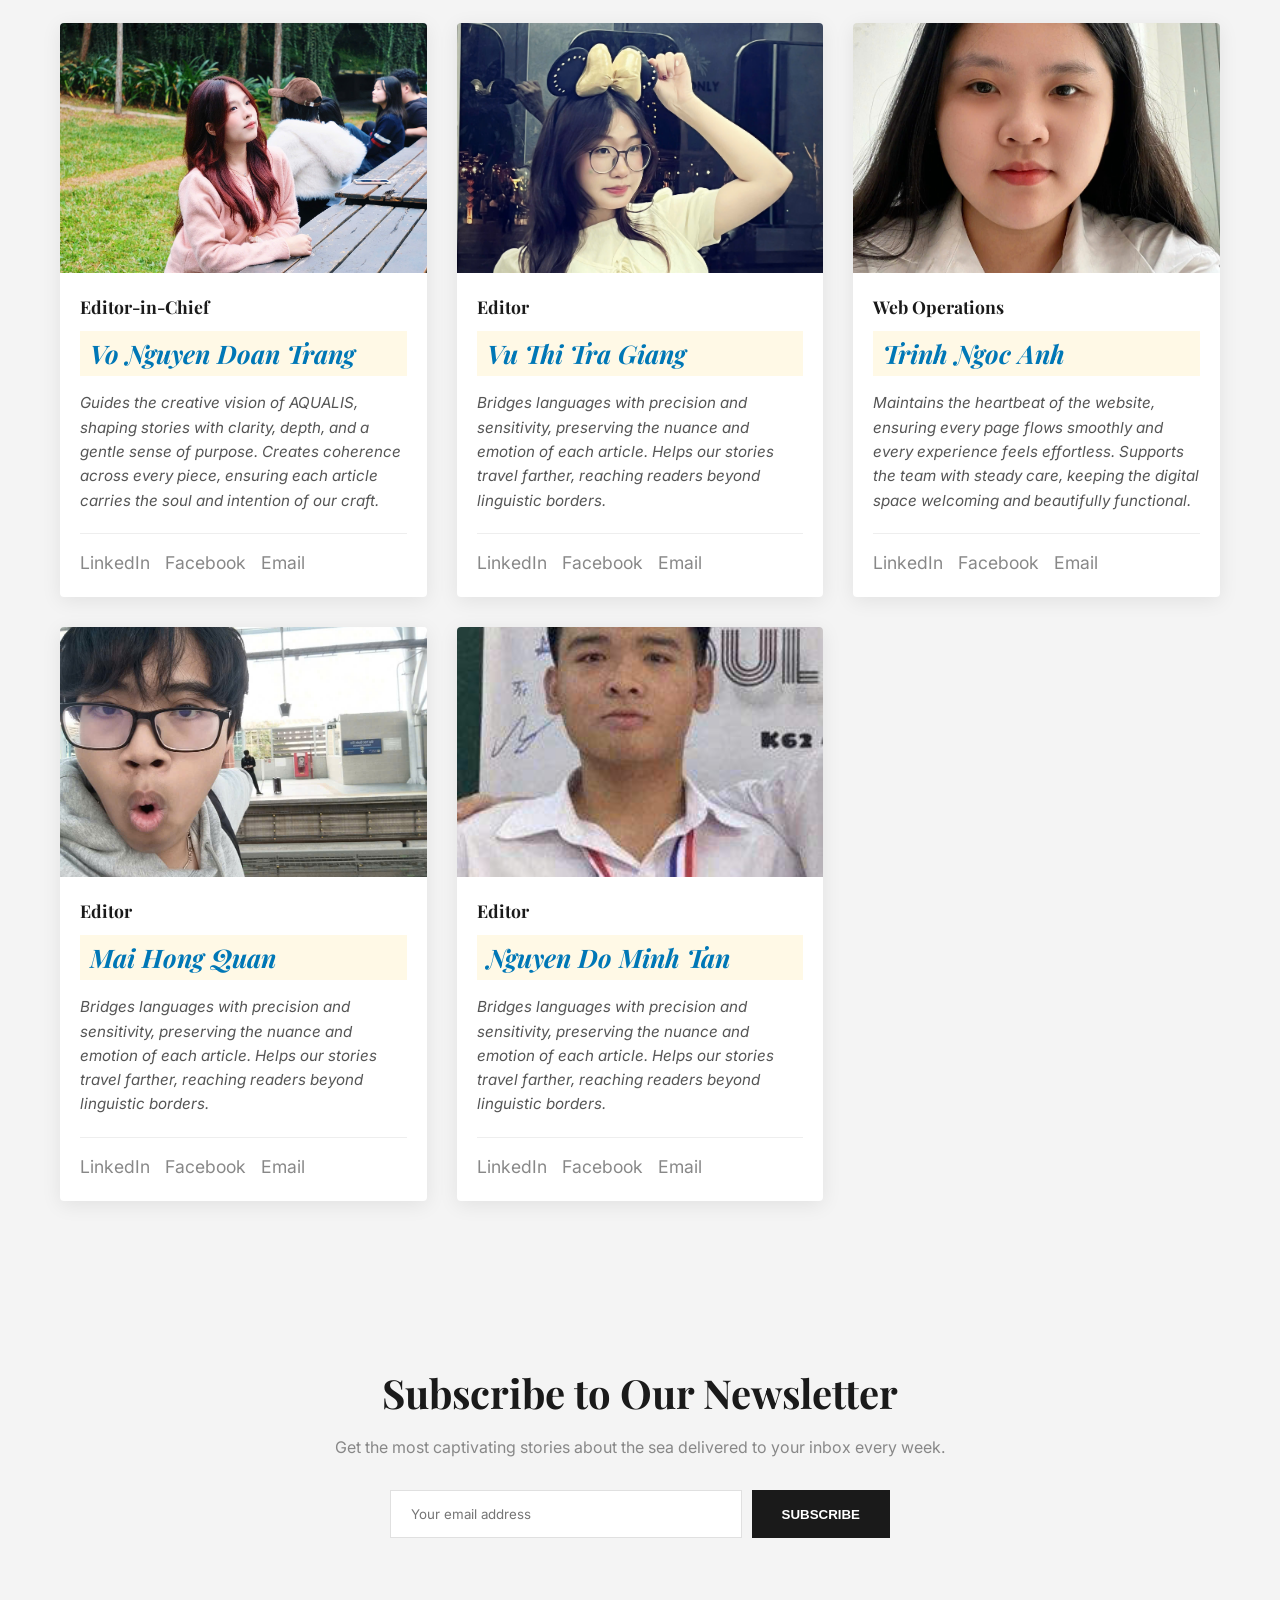
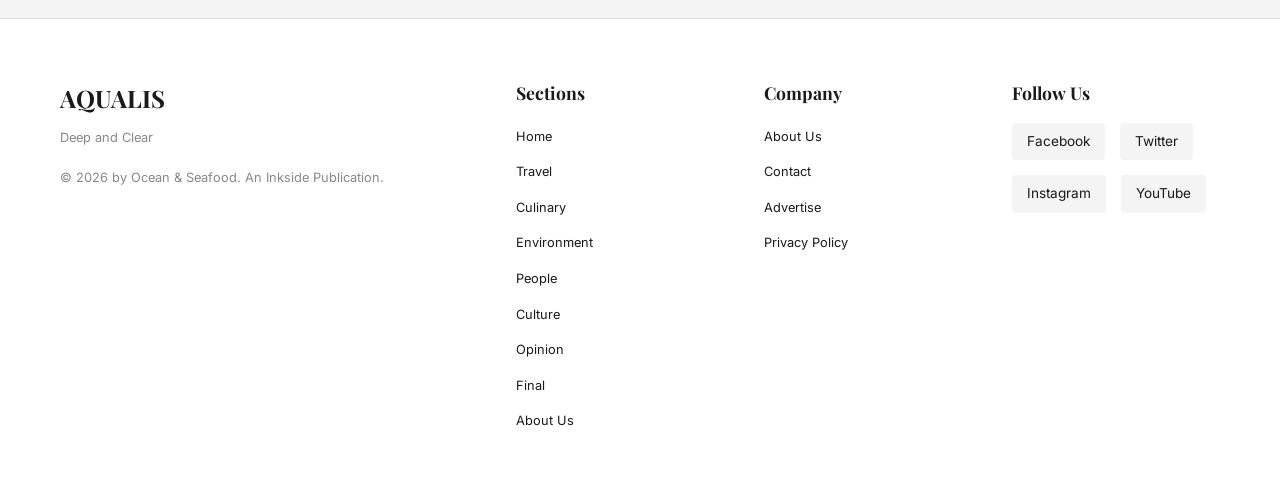
==== commit 1bc5d14a: "chỉnh" ====
--- a/about.html
+++ b/about.html
@@ -235,55 +235,71 @@
                     <!-- Member 1 -->
                     <div class="team-card">
                         <div class="team-image">
-                            <img src="z7792811495625_8df5504dca3ac0a0e0105770a482c6fb.jpg" alt="Vu Thi Tra Giang">
+                            <img src="z7792811495625_8df5504dca3ac0a0e0105770a482c6fb.jpg" alt="Vo Nguyen Doan Trang">
                         </div>
                         <div class="team-info">
                             <p class="role">Editor-in-Chief</p>
+                            <h3 class="name">Vo Nguyen Doan Trang</h3>
+                            <p class="description">Guides the creative vision of AQUALIS, shaping stories with clarity, depth, and a gentle sense of purpose. Creates coherence across every piece, ensuring each article carries the soul and intention of our craft.</p>
+                            <div class="team-social">
+                                <a href="#" title="LinkedIn">LinkedIn</a>
+                                <a href="#" title="Facebook">Facebook</a>
+                                <a href="mailto:vonguyendoantrang@example.com" title="Email">Email</a>
+                            </div>
+                        </div>
+                    </div>
+                    <!-- Member 2 -->
+                    <div class="team-card">
+                        <div class="team-image">
+                            <img src="z7792811489590_c745803e6c28c699e1d181a22738aabf.jpg" alt="Vu Thi Tra Giang">
+                        </div>
+                        <div class="team-info">
+                            <p class="role">Editor</p>
                             <h3 class="name">Vu Thi Tra Giang</h3>
-                            <p class="description">Guides the creative vision of AQUALIS, shaping stories with clarity, depth, and a gentle sense of purpose. Creates coherence across every piece, ensuring each article carries the soul and intention of our craft.</p>
-                            <div class="team-social">
-                                <a href="#" title="LinkedIn">LinkedIn</a>
-                                <a href="#" title="Facebook">Facebook</a>
-                                <a href="mailto:vuthitragiang@example.com" title="Email">Email</a>
-                            </div>
-                        </div>
-                    </div>
-                    <!-- Member 2 -->
-                    <div class="team-card">
-                        <div class="team-image">
-                            <img src="z7792811489590_c745803e6c28c699e1d181a22738aabf.jpg" alt="Vo Nguyen Doan Trang">
+                            <p class="description">Bridges languages with precision and sensitivity, preserving the nuance and emotion of each article. Helps our stories travel farther, reaching readers beyond linguistic borders.</p>
+                            <div class="team-social">
+                                <a href="#" title="LinkedIn">LinkedIn</a>
+                                <a href="#" title="Facebook">Facebook</a>
+                                <a href="mailto:giangbonnie2006@gmail.com" title="Email">Email</a>
+                            </div>
+                        </div>
+                    </div>
+                    <!-- Member 3 -->
+                    <div class="team-card">
+                        <div class="team-image">
+                            <img src="z7792811481584_265d3a0960df9849e5de818de64fdc76.jpg" alt="Trinh Ngoc Anh">
                         </div>
                         <div class="team-info">
                             <p class="role">Web Operations</p>
-                            <h3 class="name">Vo Nguyen Doan Trang</h3>
+                            <h3 class="name">Trinh Ngoc Anh</h3>
                             <p class="description">Maintains the heartbeat of the website, ensuring every page flows smoothly and every experience feels effortless. Supports the team with steady care, keeping the digital space welcoming and beautifully functional.</p>
                             <div class="team-social">
                                 <a href="#" title="LinkedIn">LinkedIn</a>
                                 <a href="#" title="Facebook">Facebook</a>
-                                <a href="mailto:vonguyendoantrang@example.com" title="Email">Email</a>
-                            </div>
-                        </div>
-                    </div>
-                    <!-- Member 3 -->
-                    <div class="team-card">
-                        <div class="team-image">
-                            <img src="z7792811481584_265d3a0960df9849e5de818de64fdc76.jpg" alt="Trinh Ngoc Anh">
+                                <a href="mailto:anhnguyenchien299@gmail.com" title="Email">Email</a>
+                            </div>
+                        </div>
+                    </div>
+                    <!-- Member 4 -->
+                    <div class="team-card">
+                        <div class="team-image">
+                            <img src="z7792811438006_f6ef20c4a34c73f26a1d4018d95a0bab.jpg" alt="Nguyen Do Minh Tan">
                         </div>
                         <div class="team-info">
                             <p class="role">Editor</p>
-                            <h3 class="name">Trinh Ngoc Anh</h3>
+                            <h3 class="name">Mai Hong Quan</h3>
                             <p class="description">Bridges languages with precision and sensitivity, preserving the nuance and emotion of each article. Helps our stories travel farther, reaching readers beyond linguistic borders.</p>
                             <div class="team-social">
                                 <a href="#" title="LinkedIn">LinkedIn</a>
                                 <a href="#" title="Facebook">Facebook</a>
-                                <a href="mailto:trinhngocanh@example.com" title="Email">Email</a>
-                            </div>
-                        </div>
-                    </div>
-                    <!-- Member 4 -->
-                    <div class="team-card">
-                        <div class="team-image">
-                            <img src="z7792811438006_f6ef20c4a34c73f26a1d4018d95a0bab.jpg" alt="Nguyen Do Minh Tan">
+                                <a href="mailto:Godiemadafaka9@gmail.com" title="Email">Email</a>
+                            </div>
+                        </div>
+                    </div>
+                    <!-- Member 5 -->
+                    <div class="team-card">
+                        <div class="team-image">
+                            <img src="z7792811382922_4a0a0a67592ca86f84fe98f13cdc219f.jpg" alt="Mai Hong Quan">
                         </div>
                         <div class="team-info">
                             <p class="role">Editor</p>
@@ -293,22 +309,6 @@
                                 <a href="#" title="LinkedIn">LinkedIn</a>
                                 <a href="#" title="Facebook">Facebook</a>
                                 <a href="mailto:nguyendominhtan1008@gmail.com" title="Email">Email</a>
-                            </div>
-                        </div>
-                    </div>
-                    <!-- Member 5 -->
-                    <div class="team-card">
-                        <div class="team-image">
-                            <img src="z7792811382922_4a0a0a67592ca86f84fe98f13cdc219f.jpg" alt="Mai Hong Quan">
-                        </div>
-                        <div class="team-info">
-                            <p class="role">Editor</p>
-                            <h3 class="name">Mai Hong Quan</h3>
-                            <p class="description">Bridges languages with precision and sensitivity, preserving the nuance and emotion of each article. Helps our stories travel farther, reaching readers beyond linguistic borders.</p>
-                            <div class="team-social">
-                                <a href="#" title="LinkedIn">LinkedIn</a>
-                                <a href="#" title="Facebook">Facebook</a>
-                                <a href="mailto:Godiemadafaka9@gmail.com" title="Email">Email</a>
                             </div>
                         </div>
                     </div>
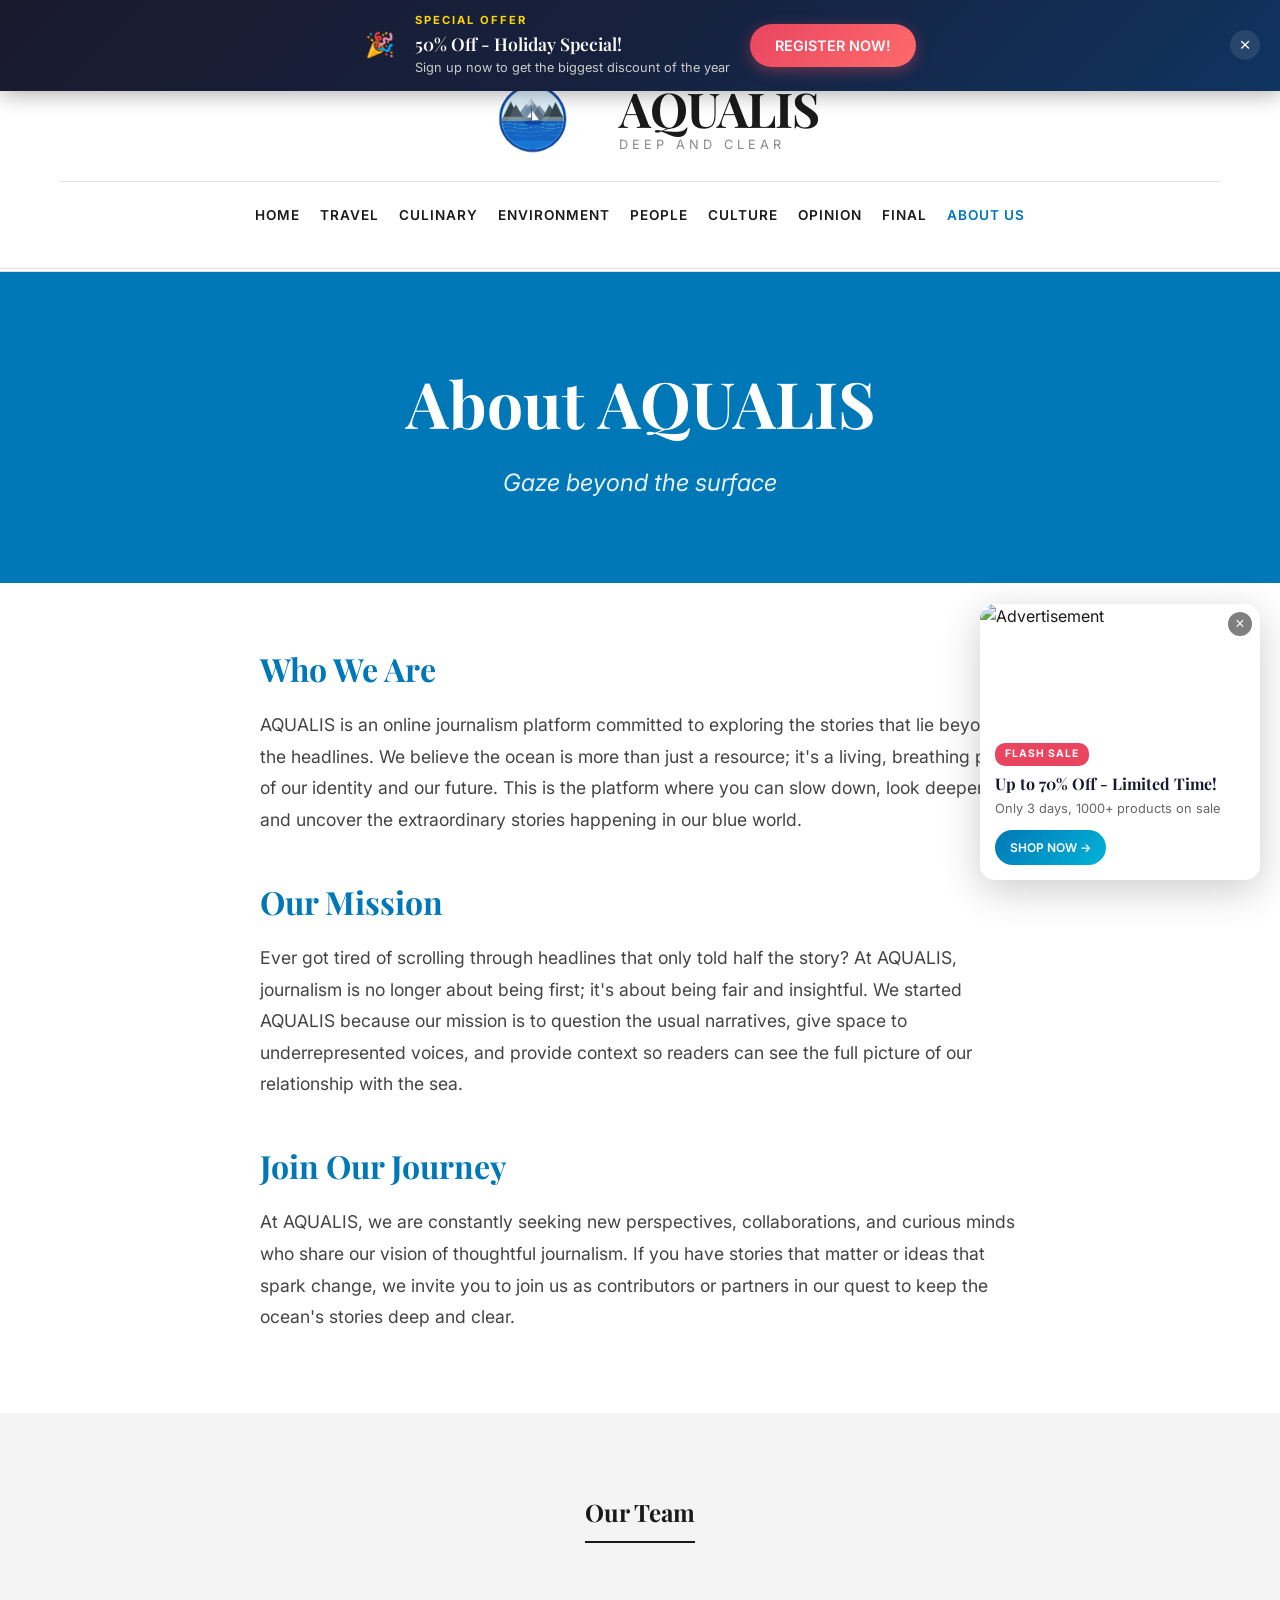
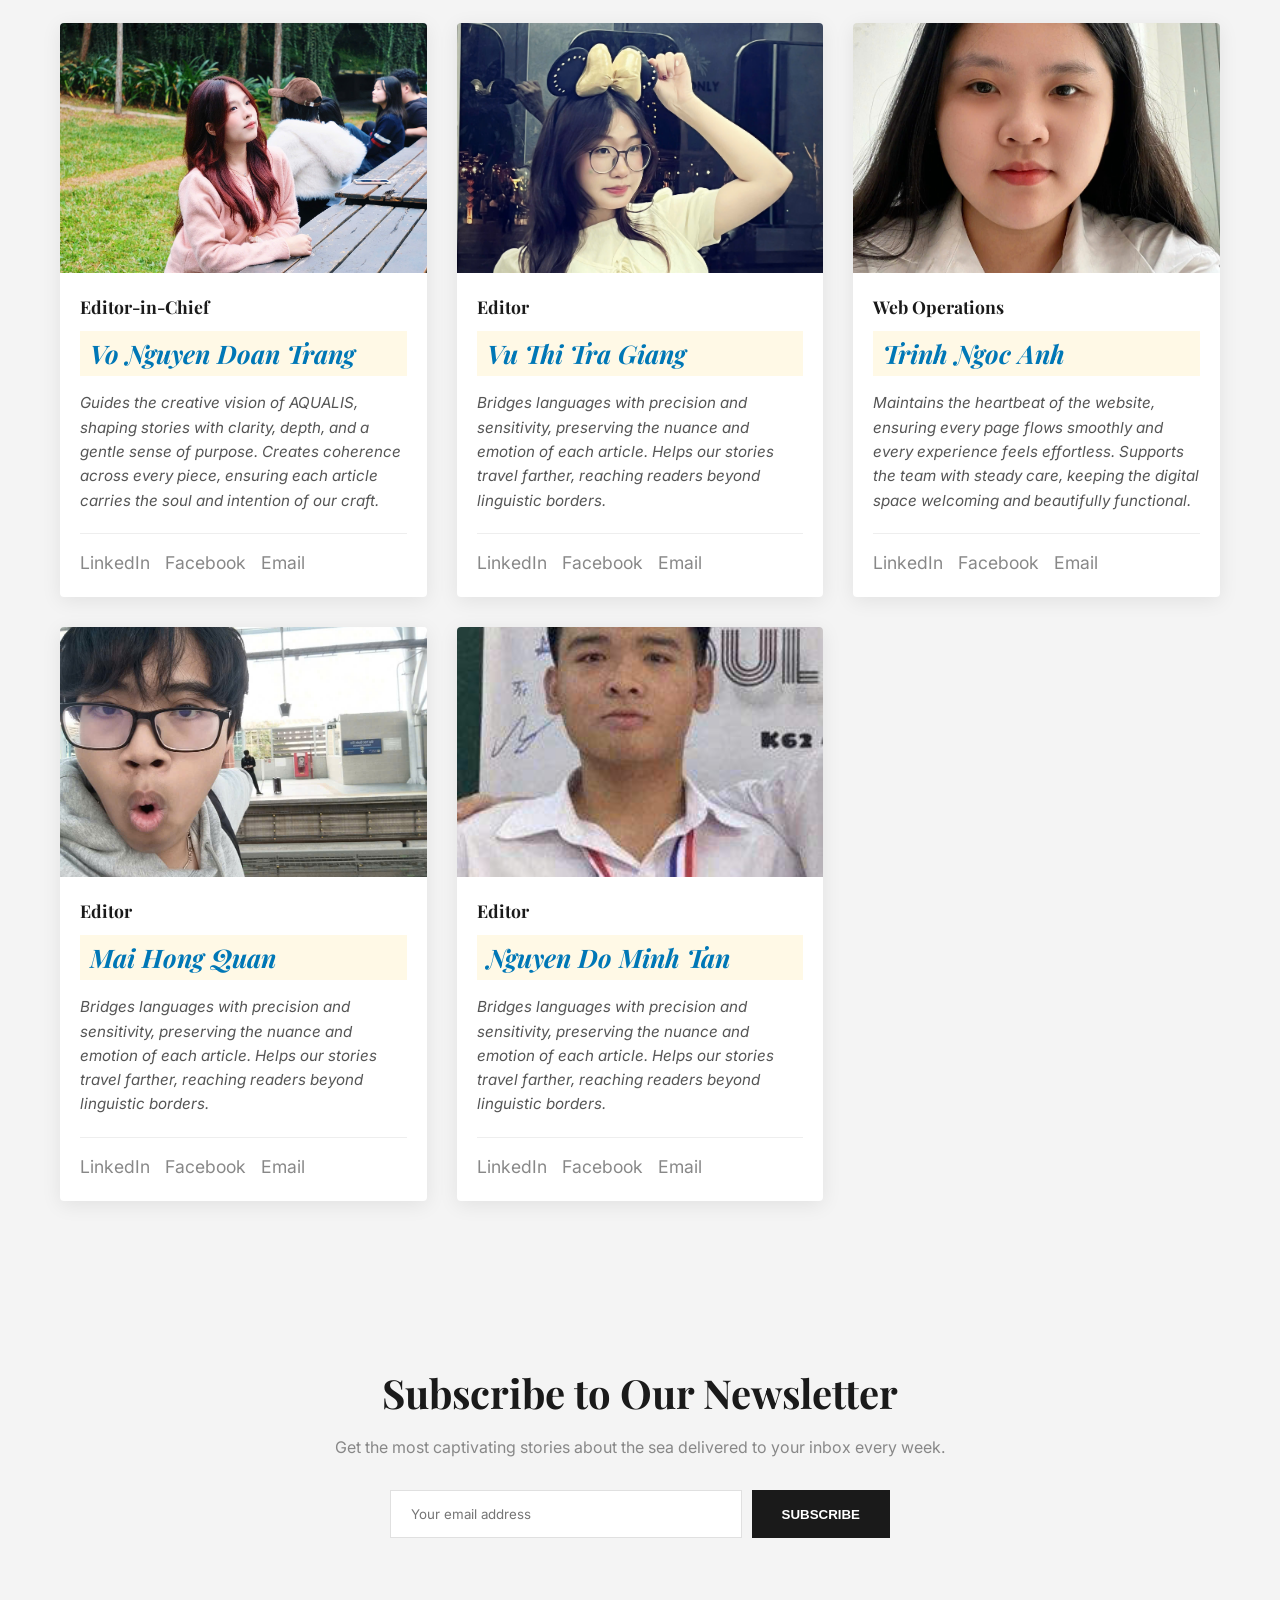
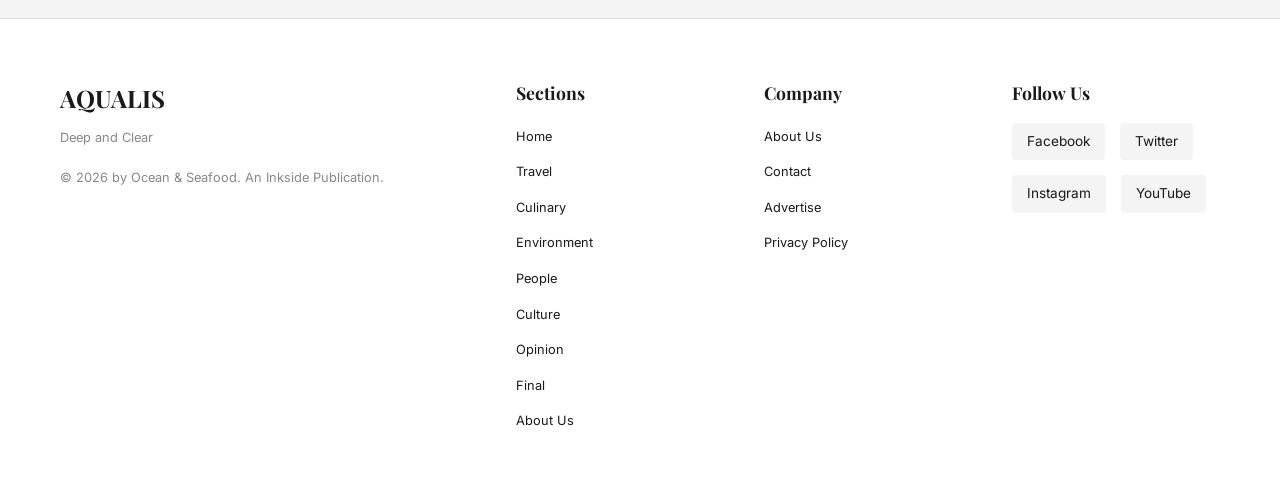
==== commit 49e7ee23: "Update about.html" ====
--- a/about.html
+++ b/about.html
@@ -244,7 +244,7 @@
                             <div class="team-social">
                                 <a href="#" title="LinkedIn">LinkedIn</a>
                                 <a href="#" title="Facebook">Facebook</a>
-                                <a href="mailto:vonguyendoantrang@example.com" title="Email">Email</a>
+                                <a href="mailto:doantrang29102006@gmail.com" title="Email">Email</a>
                             </div>
                         </div>
                     </div>
